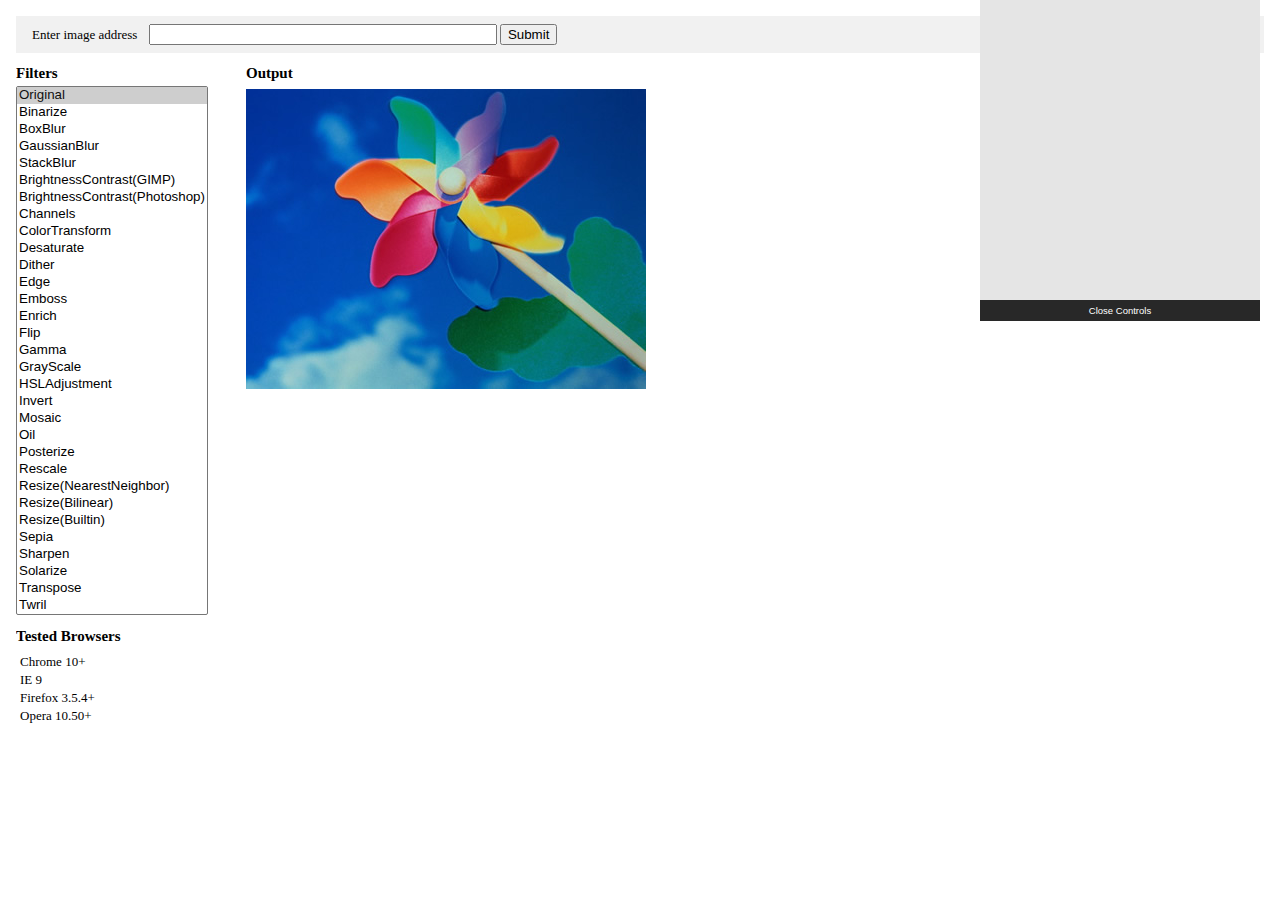
==== filters.html @ f2476023 "滤镜引入" ====
<!DOCTYPE html>
<html lang="en">
  <head>
    <title>ImageFilters.js API Demos</title>
    <meta charset="utf-8" />
    <style>
      body,
      html,
      h3,
      p,
      canvas,
      ul,
      li,
      select {
        margin: 0;
        padding: 0;
      }
      #container {
        font-size: 13px;
        padding: 16px;
      }
      #form {
        overflow: hidden;
        background: #f1f1f1;
        padding: 8px 16px;
      }
      #form #form_url {
        margin-left: 8px;
        width: 340px;
      }
      #wrapper {
        margin-top: 8px;
        overflow: hidden;
      }
      #side {
        float: left;
        width: 230px;
      }
      #support {
        margin-top: 8px;
      }
      #main {
        float: left;
      }
      #timer {
        text-align: right;
      }
      h3 {
        font-size: 15px;
        font-weight: bold;
        padding: 4px 0;
      }
      canvas {
        margin: 3px 0;
      }
      ul {
        list-style: none;
        padding: 4px;
      }
      li {
        padding: 1px 0;
      }
    </style>
  </head>
  <body>
    <div id="container">
      <div id="form">
        <label>Enter image address</label>
        <input type="text" name="url" id="form_url" />
        <input type="button" name="submit" id="form_submit" value="Submit" />
      </div>
      <div id="wrapper">
        <div id="side">
          <div id="config">
            <h3>Filters</h3>
            <select id="filter_list" size="2">
              <option value="Original">Original</option>
              <option value="Binarize">Binarize</option>
              <option value="BoxBlur">BoxBlur</option>
              <option value="GaussianBlur">GaussianBlur</option>
              <option value="StackBlur">StackBlur</option>
              <option value="BrightnessContrastGimp">
                BrightnessContrast(GIMP)
              </option>
              <option value="BrightnessContrastPhotoshop">
                BrightnessContrast(Photoshop)
              </option>
              <option value="Channels">Channels</option>
              <option value="ColorTransformFilter">ColorTransform</option>
              <option value="Desaturate">Desaturate</option>
              <option value="Dither">Dither</option>
              <option value="Edge">Edge</option>
              <option value="Emboss">Emboss</option>
              <option value="Enrich">Enrich</option>
              <option value="Flip">Flip</option>
              <option value="Gamma">Gamma</option>
              <option value="GrayScale">GrayScale</option>
              <option value="HSLAdjustment">HSLAdjustment</option>
              <option value="Invert">Invert</option>
              <option value="Mosaic">Mosaic</option>
              <option value="Oil">Oil</option>
              <option value="Posterize">Posterize</option>
              <option value="Rescale">Rescale</option>
              <option value="ResizeNearestNeighbor">
                Resize(NearestNeighbor)
              </option>
              <option value="Resize">Resize(Bilinear)</option>
              <option value="ResizeBuiltin">Resize(Builtin)</option>
              <option value="Sepia">Sepia</option>
              <option value="Sharpen">Sharpen</option>
              <option value="Solarize">Solarize</option>
              <option value="Transpose">Transpose</option>
              <option value="Twril">Twril</option>
            </select>
          </div>
          <!--/config-->
          <div id="support">
            <h3>Tested Browsers</h3>
            <ul>
              <li>Chrome 10+</li>
              <li>IE 9</li>
              <li>Firefox 3.5.4+</li>
              <li>Opera 10.50+</li>
            </ul>
          </div>
          <!--/support-->
        </div>
        <!--/side-->
        <div id="main">
          <div id="result">
            <h3>Output</h3>
            <canvas id="output"></canvas>
            <p id="timer"></p>
          </div>
          <!--/result-->
        </div>
        <!--/main-->
      </div>
      <!--/wrapper-->
    </div>
    <!--/container-->
    <script type="text/javascript" src="js/jquery-1.6.min.js"></script>
    <script type="text/javascript" src="js/DAT.GUI.js"></script>
    <script type="text/javascript" src="js/imagefilters.js"></script>
    <script>
      function trace() {
        try {
          console.log.apply(console, arguments);
        } catch (e) {
          try {
            console.log(Array.prototype.slice.apply(arguments));
          } catch (e) {}
        }
      }

      function loadImage(src, callback) {
        $("<img />")
          .attr("src", src)
          .load(function () {
            TestCanvas.init(this);
            callback && callback();
          });
      }

      function initFilter(filter_name) {
        //TestCanvas.reset();
        gui.clear();

        var filterConfig = filters[filter_name];

        filterConfig.init(filterConfig);
        filterConfig.gui(filterConfig);
        filterConfig.apply(filterConfig);

        if (filterConfig.use_gui !== false) {
          gui.add(
            {
              reset: function () {
                gui.reset();
                //TestCanvas.reset();
                filterConfig.init(filterConfig);
                filterConfig.apply(filterConfig);
              },
            },
            "reset",
          );
        }
      }

      // Globals
      var gui;
      var TestCanvas = {
        init: function (img) {
          this.canvas = $("#output")[0];
          this.canvas.width = img.width;
          this.canvas.height = img.height;
          this.context = this.canvas.getContext("2d");
          this.context.drawImage(img, 0, 0);
          this.defaultImage = this.context.getImageData(
            0,
            0,
            img.width,
            img.height,
          );
        },
        apply: function (filter_name, args) {
          if (!this.context) {
            return;
          }

          args.unshift(this.defaultImage);

          var start_time = new Date().getTime();

          var result = ImageFilters[filter_name].apply(ImageFilters, args);

          var elapsed_time = new Date().getTime() - start_time;
          trace(filter_name + " " + elapsed_time + " ms");
          $("#timer").html(elapsed_time + " ms");

          this.context.clearRect(0, 0, this.canvas.width, this.canvas.height);
          try {
            this.context.putImageData(result, 0, 0);
          } catch (e) {
            trace(e);
          }
        },
        reset: function () {
          if (!this.context) {
            return;
          }

          this.context.putImageData(this.defaultImage, 0, 0);
        },
      };

      var filters = {
        Original: {
          use_gui: false,
          init: function (self) {},
          gui: function (self) {},
          apply: function (self) {
            TestCanvas.reset();
          },
        },
        Binarize: {
          init: function (self) {
            self.threshold = 0.5;
          },
          gui: function (self) {
            gui
              .add(self, "threshold")
              .min(0)
              .max(1)
              .step(0.01)
              .onFinishChange(function (v) {
                self.apply(self);
              });
          },
          apply: function (self) {
            TestCanvas.apply("Binarize", [self.threshold]);
          },
        },
        BoxBlur: {
          init: function (self) {
            self.hRadius = 3;
            self.vRadius = 3;
            self.quality = 2;
          },
          gui: function (self) {
            gui
              .add(self, "hRadius")
              .name("H Radius")
              .min(1)
              .max(20)
              .step(1)
              .onFinishChange(function (v) {
                self.apply(self);
              });
            gui
              .add(self, "vRadius")
              .name("V Radius")
              .min(1)
              .max(20)
              .step(1)
              .onFinishChange(function (v) {
                self.apply(self);
              });
            gui
              .add(self, "quality")
              .name("Quality")
              .min(1)
              .max(10)
              .step(1)
              .onFinishChange(function (v) {
                self.apply(self);
              });
          },
          apply: function (self) {
            TestCanvas.apply("BoxBlur", [
              self.hRadius,
              self.vRadius,
              self.quality,
            ]);
          },
        },
        GaussianBlur: {
          init: function (self) {
            self.strength = 2;
          },
          gui: function (self) {
            gui
              .add(self, "strength")
              .min(1)
              .max(4)
              .step(1)
              .onFinishChange(function (v) {
                self.apply(self);
              });
          },
          apply: function (self) {
            TestCanvas.apply("GaussianBlur", [self.strength]);
          },
        },
        StackBlur: {
          init: function (self) {
            self.radius = 6;
          },
          gui: function (self) {
            gui
              .add(self, "radius")
              .min(1)
              .max(40)
              .step(1)
              .onFinishChange(function (v) {
                self.apply(self);
              });
          },
          apply: function (self) {
            TestCanvas.apply("StackBlur", [self.radius]);
          },
        },
        BrightnessContrastGimp: {
          init: function (self) {
            self.brightness = 0;
            self.contrast = 0;
          },
          gui: function (self) {
            gui
              .add(self, "brightness")
              .min(-100)
              .max(100)
              .step(1)
              .onFinishChange(function (v) {
                self.apply(self);
              });
            gui
              .add(self, "contrast")
              .min(-100)
              .max(100)
              .step(1)
              .onFinishChange(function (v) {
                self.apply(self);
              });
          },
          apply: function (self) {
            TestCanvas.apply("BrightnessContrastGimp", [
              self.brightness,
              self.contrast,
            ]);
          },
        },
        BrightnessContrastPhotoshop: {
          init: function (self) {
            self.brightness = 0;
            self.contrast = 0;
          },
          gui: function (self) {
            gui
              .add(self, "brightness")
              .min(-100)
              .max(100)
              .step(1)
              .onFinishChange(function (v) {
                self.apply(self);
              });
            gui
              .add(self, "contrast")
              .min(-100)
              .max(100)
              .step(1)
              .onFinishChange(function (v) {
                self.apply(self);
              });
          },
          apply: function (self) {
            TestCanvas.apply("BrightnessContrastPhotoshop", [
              self.brightness,
              self.contrast,
            ]);
          },
        },
        Channels: {
          use_gui: false,
          Red: function () {
            this.channel = 1;
            this.apply(this);
          },
          Green: function () {
            this.channel = 2;
            this.apply(this);
          },
          Blue: function () {
            this.channel = 3;
            this.apply(this);
          },
          init: function (self) {
            self.channel = 1;
          },
          gui: function (self) {
            gui.add(self, "Red");
            gui.add(self, "Green");
            gui.add(self, "Blue");
          },
          apply: function (self) {
            TestCanvas.apply("Channels", [self.channel]);
          },
        },
        ColorTransformFilter: {
          init: function (self) {
            self.redMultiplier = 1;
            self.greenMultiplier = 1;
            self.blueMultiplier = 1;
            self.alphaMultiplier = 1;
            self.redOffset = 0;
            self.greenOffset = 0;
            self.blueOffset = 0;
            self.alphaOffset = 0;
          },
          gui: function (self) {
            gui
              .add(self, "redMultiplier")
              .min(0)
              .max(5)
              .step(0.01)
              .onFinishChange(function (v) {
                self.apply(self);
              });
            gui
              .add(self, "greenMultiplier")
              .min(0)
              .max(5)
              .step(0.01)
              .onFinishChange(function (v) {
                self.apply(self);
              });
            gui
              .add(self, "blueMultiplier")
              .min(0)
              .max(5)
              .step(0.01)
              .onFinishChange(function (v) {
                self.apply(self);
              });
            /*
            gui.add(self, 'alphaMultiplier').min(0).max(5).step(0.01).onFinishChange(function(v) {
                self.apply(self);
            });
            */
            gui
              .add(self, "redOffset")
              .min(-255)
              .max(255)
              .step(1)
              .onFinishChange(function (v) {
                self.apply(self);
              });
            gui
              .add(self, "greenOffset")
              .min(-255)
              .max(255)
              .step(1)
              .onFinishChange(function (v) {
                self.apply(self);
              });
            gui
              .add(self, "blueOffset")
              .min(-255)
              .max(255)
              .step(1)
              .onFinishChange(function (v) {
                self.apply(self);
              });
            /*
            gui.add(self, 'alphaOffset').min(-255).max(255).step(1).onFinishChange(function(v) {
                self.apply(self);
            });
            */
          },
          apply: function (self) {
            TestCanvas.apply("ColorTransformFilter", [
              self.redMultiplier,
              self.greenMultiplier,
              self.blueMultiplier,
              self.alphaMultiplier,
              self.redOffset,
              self.greenOffset,
              self.blueOffset,
              self.alphaOffset,
            ]);
          },
        },
        Desaturate: {
          use_gui: false,
          init: function (self) {},
          gui: function (self) {},
          apply: function (self) {
            TestCanvas.apply("Desaturate", []);
          },
        },
        Dither: {
          init: function (self) {
            self.levels = 8;
          },
          gui: function (self) {
            gui
              .add(self, "levels")
              .min(2)
              .max(32)
              .step(1)
              .onFinishChange(function (v) {
                self.apply(self);
              });
          },
          apply: function (self) {
            TestCanvas.apply("Dither", [self.levels]);
          },
        },
        Edge: {
          use_gui: false,
          init: function (self) {},
          gui: function (self) {},
          apply: function (self) {
            TestCanvas.apply("Edge", []);
          },
        },
        Emboss: {
          use_gui: false,
          init: function (self) {},
          gui: function (self) {},
          apply: function (self) {
            TestCanvas.apply("Emboss", []);
          },
        },
        Enrich: {
          use_gui: false,
          init: function (self) {},
          gui: function (self) {},
          apply: function (self) {
            TestCanvas.apply("Enrich", []);
          },
        },
        Flip: {
          use_gui: false,
          horizontal: function () {
            this.is_vertical = false;
            this.apply(this);
          },
          vertical: function () {
            this.is_vertical = true;
            this.apply(this);
          },
          init: function (self) {
            self.is_vertical = false;
          },
          gui: function (self) {
            gui.add(self, "horizontal");
            gui.add(self, "vertical");
          },
          apply: function (self) {
            TestCanvas.apply("Flip", [self.is_vertical]);
          },
        },
        Gamma: {
          init: function (self) {
            self.gamma = 1;
          },
          gui: function (self) {
            gui
              .add(self, "gamma")
              .min(0)
              .max(3)
              .step(0.1)
              .onFinishChange(function (v) {
                self.apply(self);
              });
          },
          apply: function (self) {
            TestCanvas.apply("Gamma", [self.gamma]);
          },
        },
        GrayScale: {
          use_gui: false,
          init: function (self) {},
          gui: function (self) {},
          apply: function (self) {
            TestCanvas.apply("GrayScale", []);
          },
        },
        HSLAdjustment: {
          init: function (self) {
            self.H = 0;
            self.S = 0;
            self.L = 0;
          },
          gui: function (self) {
            gui
              .add(self, "H")
              .min(-180)
              .max(180)
              .step(1)
              .onFinishChange(function (v) {
                self.apply(self);
              });
            gui
              .add(self, "S")
              .min(-100)
              .max(100)
              .step(1)
              .onFinishChange(function (v) {
                self.apply(self);
              });
            gui
              .add(self, "L")
              .min(-100)
              .max(100)
              .step(1)
              .onFinishChange(function (v) {
                self.apply(self);
              });
          },
          apply: function (self) {
            TestCanvas.apply("HSLAdjustment", [self.H, self.S, self.L]);
          },
        },
        Invert: {
          use_gui: false,
          init: function (self) {},
          gui: function (self) {},
          apply: function (self) {
            TestCanvas.apply("Invert", []);
          },
        },
        Mosaic: {
          init: function (self) {
            self.size = 10;
          },
          gui: function (self) {
            gui
              .add(self, "size")
              .min(1)
              .max(100)
              .step(1)
              .onFinishChange(function (v) {
                self.apply(self);
              });
          },
          apply: function (self) {
            TestCanvas.apply("Mosaic", [self.size]);
          },
        },
        Oil: {
          init: function (self) {
            self.range = 2;
            self.levels = 32;
          },
          gui: function (self) {
            gui
              .add(self, "range")
              .min(1)
              .max(5)
              .step(1)
              .onFinishChange(function (v) {
                self.apply(self);
              });

            gui
              .add(self, "levels")
              .min(1)
              .max(256)
              .step(1)
              .onFinishChange(function (v) {
                self.apply(self);
              });
          },
          apply: function (self) {
            TestCanvas.apply("Oil", [self.range, self.levels]);
          },
        },
        Posterize: {
          init: function (self) {
            self.levels = 8;
          },
          gui: function (self) {
            gui
              .add(self, "levels")
              .min(2)
              .max(32)
              .step(1)
              .onFinishChange(function (v) {
                self.apply(self);
              });
          },
          apply: function (self) {
            TestCanvas.apply("Posterize", [self.levels]);
          },
        },
        Rescale: {
          init: function (self) {
            self.scale = 2;
          },
          gui: function (self) {
            gui
              .add(self, "scale")
              .min(0.0)
              .max(5.0)
              .step(0.1)
              .onFinishChange(function (v) {
                self.apply(self);
              });
          },
          apply: function (self) {
            TestCanvas.apply("Rescale", [self.scale]);
          },
        },
        ResizeNearestNeighbor: {
          init: function (self) {
            self.width = TestCanvas.canvas.width;
            self.height = TestCanvas.canvas.height;
            self.ratio = self.width / self.height;
            self.keep_ratio = true;
          },
          gui: function (self) {
            var widthController = gui
              .add(self, "width")
              .min(self.width / 10)
              .max(self.width * 2)
              .step(1)
              .onFinishChange(function (v) {
                if (self.keep_ratio) {
                  heightController.setValue(
                    (self.width / self.ratio + 0.5) | 0,
                  );
                }
                self.apply(self);
              });
            var heightController = gui
              .add(self, "height")
              .min(self.height / 10)
              .max(self.height * 2)
              .step(1)
              .onFinishChange(function (v) {
                if (self.keep_ratio) {
                  widthController.setValue(
                    (self.height * self.ratio + 0.5) | 0,
                  );
                }
                self.apply(self);
              });

            gui
              .add(self, "keep_ratio")
              .name("Keep Ratio")
              .onChange(function (v) {
                if (self.keep_ratio) {
                  heightController.setValue(
                    (self.width / self.ratio + 0.5) | 0,
                  );
                  self.apply(self);
                }
              });
          },
          apply: function (self) {
            TestCanvas.apply("ResizeNearestNeighbor", [
              self.width,
              self.height,
            ]);
          },
        },
        Resize: {
          init: function (self) {
            self.width = TestCanvas.canvas.width;
            self.height = TestCanvas.canvas.height;
            self.ratio = self.width / self.height;
            self.keep_ratio = true;
          },
          gui: function (self) {
            var widthController = gui
              .add(self, "width")
              .min(self.width / 10)
              .max(self.width * 2)
              .step(1)
              .onFinishChange(function (v) {
                if (self.keep_ratio) {
                  heightController.setValue(
                    (self.width / self.ratio + 0.5) | 0,
                  );
                }
                self.apply(self);
              });
            var heightController = gui
              .add(self, "height")
              .min(self.height / 10)
              .max(self.height * 2)
              .step(1)
              .onFinishChange(function (v) {
                if (self.keep_ratio) {
                  widthController.setValue(
                    (self.height * self.ratio + 0.5) | 0,
                  );
                }
                self.apply(self);
              });

            gui
              .add(self, "keep_ratio")
              .name("Keep Ratio")
              .onChange(function (v) {
                if (self.keep_ratio) {
                  heightController.setValue(
                    (self.width / self.ratio + 0.5) | 0,
                  );
                  self.apply(self);
                }
              });
          },
          apply: function (self) {
            TestCanvas.apply("Resize", [self.width, self.height]);
          },
        },
        ResizeBuiltin: {
          init: function (self) {
            self.width = TestCanvas.canvas.width;
            self.height = TestCanvas.canvas.height;
            self.ratio = self.width / self.height;
            self.keep_ratio = true;
          },
          gui: function (self) {
            var widthController = gui
              .add(self, "width")
              .min(self.width / 10)
              .max(self.width * 2)
              .step(1)
              .onFinishChange(function (v) {
                if (self.keep_ratio) {
                  heightController.setValue(
                    (self.width / self.ratio + 0.5) | 0,
                  );
                }
                self.apply(self);
              });
            var heightController = gui
              .add(self, "height")
              .min(self.height / 10)
              .max(self.height * 2)
              .step(1)
              .onFinishChange(function (v) {
                if (self.keep_ratio) {
                  widthController.setValue(
                    (self.height * self.ratio + 0.5) | 0,
                  );
                }
                self.apply(self);
              });

            gui
              .add(self, "keep_ratio")
              .name("Keep Ratio")
              .onChange(function (v) {
                if (self.keep_ratio) {
                  heightController.setValue(
                    (self.width / self.ratio + 0.5) | 0,
                  );
                  self.apply(self);
                }
              });
          },
          apply: function (self) {
            TestCanvas.apply("ResizeBuiltin", [self.width, self.height]);
          },
        },
        Sepia: {
          use_gui: false,
          init: function (self) {},
          gui: function (self) {},
          apply: function (self) {
            TestCanvas.apply("Sepia", []);
          },
        },
        Sharpen: {
          init: function (self) {
            self.factor = 3;
          },
          gui: function (self) {
            gui
              .add(self, "factor")
              .min(1)
              .max(10)
              .step(0.1)
              .onFinishChange(function (v) {
                self.apply(self);
              });
          },
          apply: function (self) {
            TestCanvas.apply("Sharpen", [self.factor]);
          },
        },
        Solarize: {
          use_gui: false,
          init: function (self) {},
          gui: function (self) {},
          apply: function (self) {
            TestCanvas.apply("Solarize", []);
          },
        },
        Transpose: {
          use_gui: false,
          init: function (self) {},
          gui: function (self) {},
          apply: function (self) {
            TestCanvas.apply("Transpose", []);
          },
        },
        Twril: {
          init: function (self) {
            self.centerX = 0.5;
            self.centerY = 0.5;
            self.radius =
              (Math.min(TestCanvas.canvas.width, TestCanvas.canvas.height) /
                3) |
              0;
            self.angle = 360;
            self.edge = 0;
            self.smooth = true;
          },
          gui: function (self) {
            gui
              .add(self, "centerX")
              .min(0)
              .max(1)
              .step(0.01)
              .onFinishChange(function (v) {
                self.apply(self);
              });
            gui
              .add(self, "centerY")
              .min(0)
              .max(1)
              .step(0.01)
              .onFinishChange(function (v) {
                self.apply(self);
              });
            gui
              .add(self, "radius")
              .min(10)
              .max(
                (Math.max(TestCanvas.canvas.width, TestCanvas.canvas.height) /
                  2) |
                  0,
              )
              .step(1)
              .onFinishChange(function (v) {
                self.apply(self);
              });
            gui
              .add(self, "angle")
              .min(-720)
              .max(720)
              .step(1)
              .onFinishChange(function (v) {
                self.apply(self);
              });
            gui
              .add(self, "edge")
              .options({ Transparent: 0, Clamp: 1, Wrap: 2 })
              .onChange(function (v) {
                self.apply(self);
              });
            /*
            gui.add(self, 'smooth').onChange(function(v) {
                self.apply(self);
            });
            */
          },
          apply: function (self) {
            TestCanvas.apply("Twril", [
              self.centerX,
              self.centerY,
              self.radius,
              self.angle,
              self.edge,
              self.smooth,
            ]);
          },
        },
      };

      $(function () {
        // init gui library
        gui = new DAT.GUI();

        // init url form
        $("#form_submit").click(function () {
          var url = $("#form_url").val();
          if (url) {
            url = encodeURIComponent(url);

            $("#form_submit").val("Loading...");

            loadImage("./p.php?u=" + url, function () {
              initFilter(current_filter);
              $("#form_submit").val("Submit");
            });
          }
        });

        // init select list
        $("#filter_list").attr("size", $("#filter_list").children().size());
        var current_filter = $("#filter_list").val();
        if (!current_filter) {
          $("#filter_list option:eq(0)").attr("selected", "selected");
          current_filter = $("#filter_list").val();
        }

        setInterval(function () {
          var selected_filter = $("#filter_list").val();
          if (selected_filter && selected_filter !== current_filter) {
            current_filter = selected_filter;
            initFilter(current_filter);
          }
        }, 20);

        // load default image
        loadImage("rotator_s.jpg", function () {
          initFilter(current_filter);
        });
      });
    </script>
  </body>
</html>
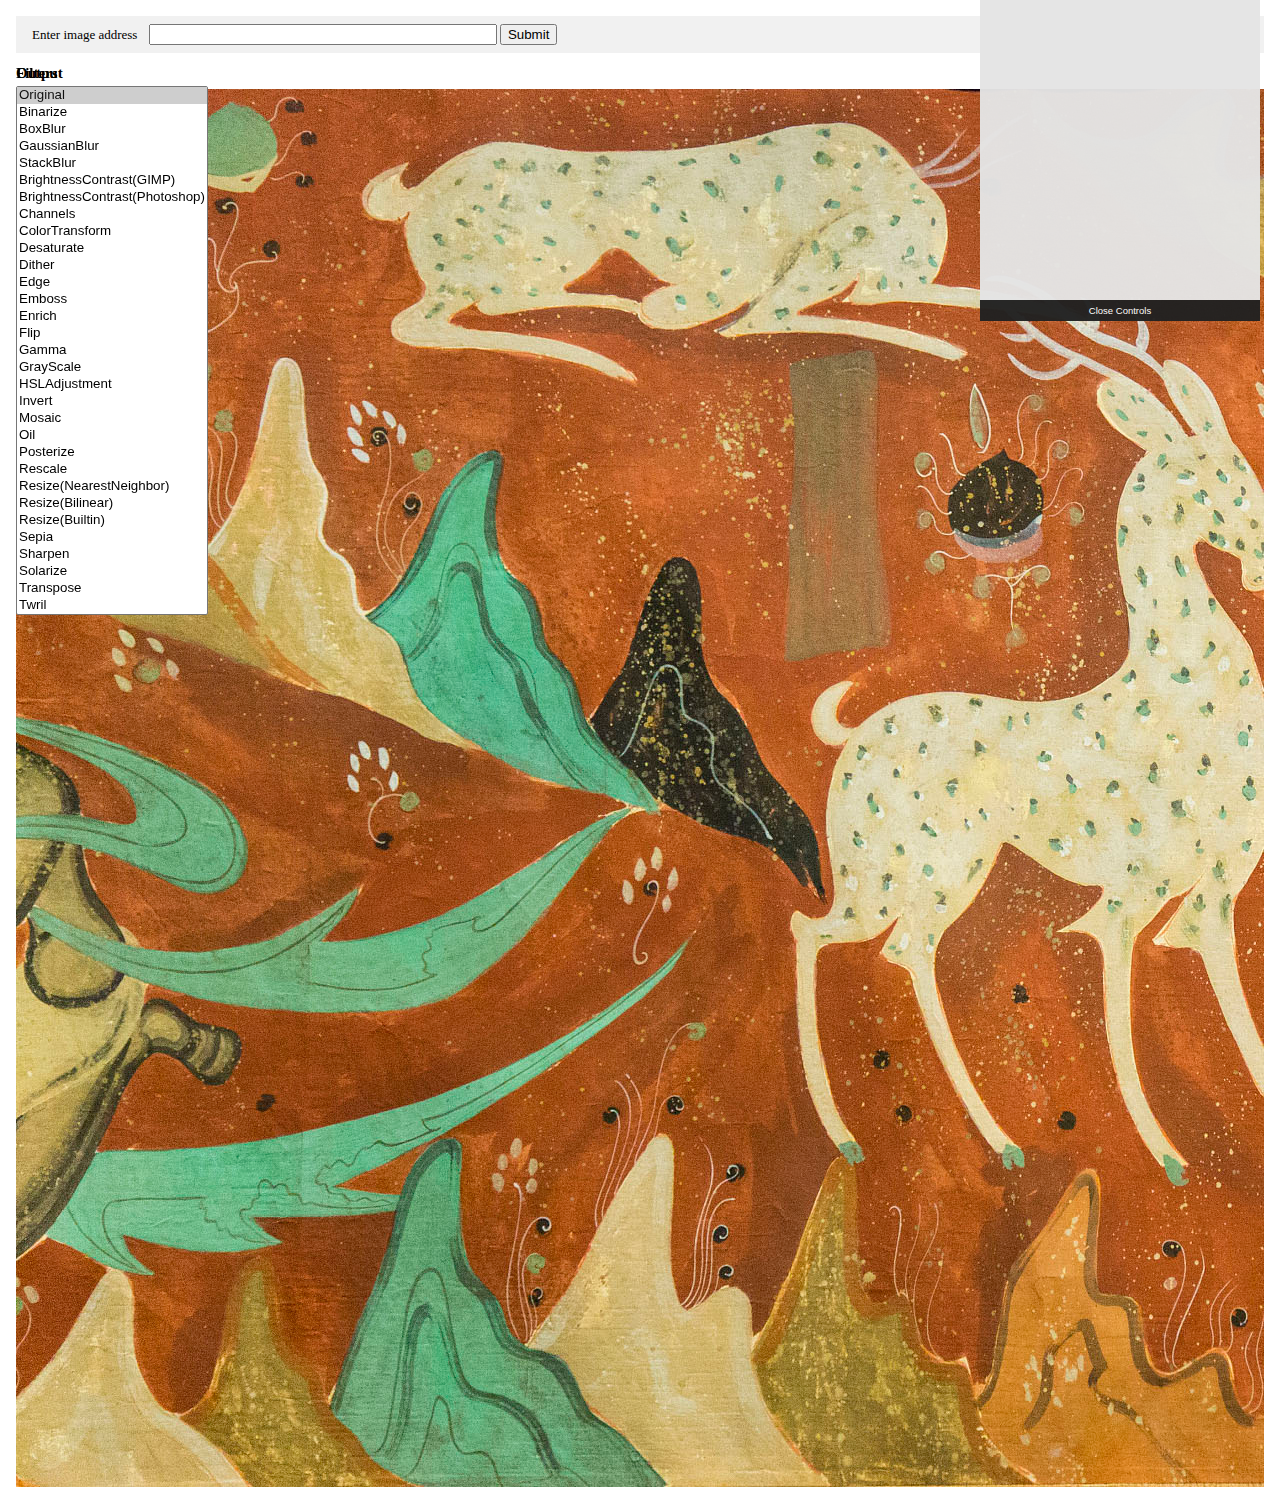
==== commit 41cd14f7: "引用新滤镜" ====
--- a/filters.html
+++ b/filters.html
@@ -70,7 +70,7 @@
         <input type="button" name="submit" id="form_submit" value="Submit" />
       </div>
       <div id="wrapper">
-        <div id="side">
+        <div id="side" style="position: absolute;">
           <div id="config">
             <h3>Filters</h3>
             <select id="filter_list" size="2">
@@ -114,16 +114,6 @@
             </select>
           </div>
           <!--/config-->
-          <div id="support">
-            <h3>Tested Browsers</h3>
-            <ul>
-              <li>Chrome 10+</li>
-              <li>IE 9</li>
-              <li>Firefox 3.5.4+</li>
-              <li>Opera 10.50+</li>
-            </ul>
-          </div>
-          <!--/support-->
         </div>
         <!--/side-->
         <div id="main">
@@ -821,7 +811,6 @@
                 }
                 self.apply(self);
               });
-
             gui
               .add(self, "keep_ratio")
               .name("Keep Ratio")
@@ -1041,7 +1030,7 @@
         }, 20);
 
         // load default image
-        loadImage("rotator_s.jpg", function () {
+        loadImage("test/20201113_1.jpg", function () {
           initFilter(current_filter);
         });
       });
